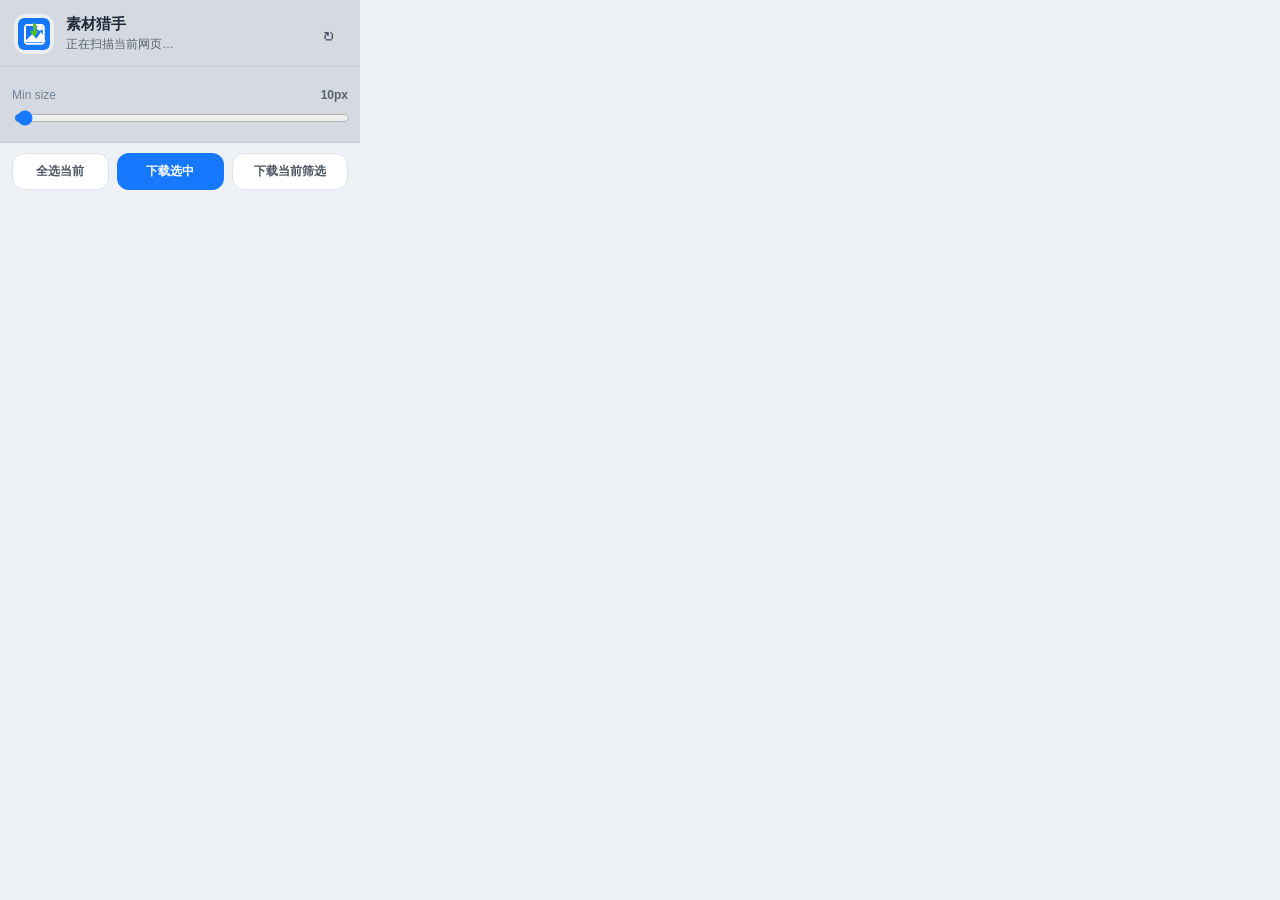
==== popup.html @ 2025f353 "update files" ====
<!doctype html>
<html lang="zh-CN">
  <head>
    <meta charset="utf-8" />
    <meta name="viewport" content="width=device-width, initial-scale=1" />
    <title>素材猎手</title>
    <link rel="stylesheet" href="popup.css" />
  </head>
  <body>
    <main class="app">
      <header class="topbar">
        <div class="brand-mark" aria-hidden="true">
          <img src="assets/icon48.png" alt="" />
        </div>
        <div class="brand-text">
          <h1>素材猎手</h1>
          <p id="pageStatus">正在扫描当前网页…</p>
        </div>
        <button id="refreshBtn" class="icon-btn" title="重新扫描" type="button">↻</button>
      </header>

      <section class="filter-panel">
        <div id="formatTabs" class="tabs" aria-label="图片格式筛选"></div>
        <div class="size-row">
          <div class="size-label">
            <span>Min size</span>
            <strong id="minSizeValue">10px</strong>
          </div>
          <input id="minSize" type="range" min="0" max="1000" step="10" value="10" />
        </div>
      </section>

      <section class="action-row">
        <button id="selectVisibleBtn" class="soft-btn" type="button">全选当前</button>
        <button id="downloadSelectedBtn" class="primary-btn" type="button">下载选中</button>
        <button id="downloadVisibleBtn" class="soft-btn" type="button">下载当前筛选</button>
      </section>

      <section id="usageBar" class="usage-bar"></section>
      <section id="grid" class="grid" aria-live="polite"></section>
    </main>

    <div id="paywall" class="modal hidden" role="dialog" aria-modal="true" aria-labelledby="paywallTitle">
      <div class="modal-card">
        <button id="closePaywallBtn" class="close-btn" aria-label="关闭" type="button">×</button>
        <h2 id="paywallTitle">解锁批量下载</h2>
        <p class="trial-pill">本地演示：3 天试用 · 可接 Stripe / Paddle</p>

        <div class="plans" role="radiogroup" aria-label="套餐选择">
          <label class="plan">
            <input type="radio" name="plan" value="monthly" />
            <span>Monthly</span>
            <strong>$ 2.99 <em>/ month</em></strong>
          </label>
          <label class="plan active">
            <input type="radio" name="plan" value="yearly" checked />
            <span>Yearly <b>Best</b></span>
            <strong>$ 14.99 <em>/ year</em></strong>
          </label>
          <label class="plan">
            <input type="radio" name="plan" value="lifetime" />
            <span>Lifetime</span>
            <strong>$ 29.99 <em>/ lifetime</em></strong>
          </label>
        </div>

        <button id="startTrialBtn" class="trial-btn" type="button">Start 3-Day Free Trial</button>
        <p class="pay-note">当前版本为产品原型，按钮会在本机开启试用。正式版需要接支付与账号系统。</p>
        <div class="modal-links">
          <button id="restoreBtn" type="button">Restore Purchases</button>
          <span>·</span>
          <a id="supportLink" href="https://img.playbox.dpdns.org/support" target="_blank" rel="noreferrer">Contact Support</a>
        </div>
      </div>
    </div>

    <div id="toast" class="toast hidden" role="status"></div>
    <script src="config.js"></script>
    <script src="popup.js"></script>
  </body>
</html>
---- popup.css ----
:root {
  --bg: #eef1f5;
  --panel: #ffffff;
  --text: #1f2937;
  --muted: #6b7280;
  --line: #dde3ec;
  --blue: #1677ff;
  --blue-2: #e8f1ff;
  --shadow: 0 12px 35px rgba(15, 23, 42, 0.18);
  --radius: 18px;
}

* {
  box-sizing: border-box;
}

body {
  margin: 0;
  width: 360px;
  min-height: 600px;
  max-height: 620px;
  overflow: hidden;
  background: var(--bg);
  color: var(--text);
  font-family: Inter, -apple-system, BlinkMacSystemFont, "Segoe UI", "PingFang SC", "Microsoft YaHei", sans-serif;
}

button,
input {
  font: inherit;
}

button {
  cursor: pointer;
}

.app {
  height: 600px;
  display: flex;
  flex-direction: column;
}

.topbar {
  display: flex;
  align-items: center;
  gap: 12px;
  padding: 14px 14px 12px;
  background: #d5dae2;
  border-bottom: 1px solid #c7ced8;
}

.brand-mark {
  width: 40px;
  height: 40px;
  border-radius: 12px;
  background: rgba(255, 255, 255, 0.55);
  display: grid;
  place-items: center;
  overflow: hidden;
}

.brand-mark img {
  width: 32px;
  height: 32px;
}

.brand-text {
  min-width: 0;
  flex: 1;
}

.brand-text h1 {
  margin: 0;
  font-size: 15px;
  line-height: 1.2;
  font-weight: 800;
}

.brand-text p {
  margin: 3px 0 0;
  font-size: 12px;
  color: #596270;
  white-space: nowrap;
  overflow: hidden;
  text-overflow: ellipsis;
}

.icon-btn {
  width: 34px;
  height: 34px;
  border: 0;
  border-radius: 999px;
  background: transparent;
  color: #4b5563;
  font-size: 23px;
  line-height: 1;
}

.icon-btn:hover {
  background: rgba(255, 255, 255, 0.55);
}

.filter-panel {
  padding: 10px 12px 12px;
  background: #d5dae2;
  border-bottom: 1px solid #c7ced8;
}

.tabs {
  display: flex;
  gap: 7px;
  overflow-x: auto;
  padding-bottom: 9px;
  scrollbar-width: none;
}

.tabs::-webkit-scrollbar {
  display: none;
}

.tab {
  border: 0;
  border-radius: 999px;
  padding: 7px 10px;
  background: #c7ced9;
  color: #4f5c6d;
  font-size: 12px;
  white-space: nowrap;
}

.tab.active {
  background: var(--blue-2);
  color: var(--blue);
  font-weight: 700;
}

.size-row {
  margin-top: 2px;
}

.size-label {
  display: flex;
  justify-content: space-between;
  margin-bottom: 6px;
  color: #718096;
  font-size: 12px;
}

.size-label strong {
  color: #566170;
  font-weight: 700;
}

input[type="range"] {
  width: 100%;
  accent-color: var(--blue);
}

.action-row {
  display: grid;
  grid-template-columns: 1fr 1.1fr 1.2fr;
  gap: 8px;
  padding: 10px 12px 8px;
  background: var(--bg);
}

.soft-btn,
.primary-btn {
  border: 0;
  border-radius: 12px;
  padding: 9px 8px;
  font-size: 12px;
  font-weight: 700;
}

.soft-btn {
  background: #fff;
  color: #4b5563;
  border: 1px solid var(--line);
}

.primary-btn {
  background: var(--blue);
  color: #fff;
}

.soft-btn:disabled,
.primary-btn:disabled {
  opacity: 0.45;
  cursor: not-allowed;
}

.usage-bar {
  min-height: 28px;
  padding: 0 13px 8px;
  color: #64748b;
  font-size: 12px;
}

.usage-chip {
  display: flex;
  justify-content: space-between;
  gap: 8px;
  align-items: center;
  border-radius: 999px;
  padding: 6px 10px;
  background: rgba(255, 255, 255, 0.72);
  border: 1px solid var(--line);
}

.usage-chip button {
  border: 0;
  background: transparent;
  color: var(--blue);
  padding: 0;
  font-weight: 700;
}

.grid {
  flex: 1;
  overflow-y: auto;
  padding: 0 12px 12px;
  display: grid;
  grid-template-columns: repeat(2, minmax(0, 1fr));
  gap: 9px;
}

.empty-state {
  grid-column: 1 / -1;
  align-self: center;
  margin-top: 50px;
  text-align: center;
  color: #677386;
}

.empty-state h3 {
  margin: 0 0 8px;
  font-size: 15px;
}

.empty-state p {
  margin: 0;
  font-size: 12px;
  line-height: 1.6;
}

.card {
  position: relative;
  height: 142px;
  border-radius: 14px;
  overflow: hidden;
  background: #cfd5df;
  box-shadow: 0 1px 0 rgba(255, 255, 255, 0.75) inset;
}

.card img {
  width: 100%;
  height: 100%;
  object-fit: cover;
  display: block;
}

.card::after {
  content: "";
  position: absolute;
  inset: 0;
  background: linear-gradient(180deg, rgba(0,0,0,0.08), rgba(0,0,0,0.34));
  pointer-events: none;
}

.check {
  position: absolute;
  z-index: 2;
  top: 8px;
  left: 8px;
  width: 24px;
  height: 24px;
  border-radius: 7px;
  border: 2px solid rgba(255, 255, 255, 0.78);
  background: rgba(31, 41, 55, 0.25);
  display: grid;
  place-items: center;
  color: #fff;
  font-weight: 900;
}

.card.selected .check {
  background: var(--blue);
  border-color: var(--blue);
}

.download-one {
  position: absolute;
  z-index: 2;
  top: 8px;
  right: 8px;
  width: 28px;
  height: 28px;
  border: 0;
  border-radius: 999px;
  background: rgba(17, 24, 39, 0.42);
  color: #fff;
  font-size: 16px;
}

.meta {
  position: absolute;
  z-index: 2;
  left: 8px;
  right: 8px;
  bottom: 7px;
  display: flex;
  align-items: end;
  justify-content: space-between;
  gap: 7px;
  color: rgba(255, 255, 255, 0.88);
  font-size: 11px;
  text-shadow: 0 1px 2px rgba(0, 0, 0, 0.45);
}

.meta strong {
  display: block;
  color: #fff;
  font-size: 11px;
  font-weight: 800;
}

.badge {
  border-radius: 7px;
  padding: 3px 5px;
  background: rgba(17, 24, 39, 0.45);
  color: #fff;
  font-size: 10px;
  font-weight: 800;
  text-transform: uppercase;
}

.tag {
  margin-top: 3px;
  display: inline-block;
  border-radius: 999px;
  padding: 2px 6px;
  background: rgba(255, 255, 255, 0.2);
  font-size: 10px;
}

.modal {
  position: fixed;
  inset: 0;
  z-index: 20;
  display: grid;
  place-items: center;
  background: rgba(31, 41, 55, 0.28);
  padding: 16px;
}

.hidden {
  display: none !important;
}

.modal-card {
  width: 100%;
  border-radius: 24px;
  background: #fff;
  padding: 24px 24px 18px;
  box-shadow: var(--shadow);
  text-align: center;
  position: relative;
}

.close-btn {
  position: absolute;
  top: 12px;
  right: 12px;
  width: 28px;
  height: 28px;
  border: 0;
  border-radius: 999px;
  background: #f1f5f9;
  color: #4b5563;
  font-size: 18px;
}

.modal-card h2 {
  margin: 0 0 14px;
  font-size: 22px;
  line-height: 1.2;
  font-weight: 800;
}

.trial-pill {
  display: inline-block;
  margin: 0 0 18px;
  border-radius: 999px;
  padding: 5px 11px;
  background: #eaf3ff;
  color: var(--blue);
  font-weight: 800;
  font-size: 14px;
}

.plans {
  border: 1px solid var(--line);
  border-radius: 14px;
  overflow: hidden;
  margin-bottom: 22px;
  text-align: left;
}

.plan {
  display: grid;
  grid-template-columns: 28px 1fr auto;
  align-items: center;
  gap: 8px;
  padding: 14px 14px;
  min-height: 54px;
  border-bottom: 1px solid var(--line);
  color: #374151;
}

.plan:last-child {
  border-bottom: 0;
}

.plan input {
  width: 22px;
  height: 22px;
  accent-color: var(--blue);
}

.plan span {
  font-size: 16px;
}

.plan b {
  margin-left: 5px;
  border-radius: 8px;
  padding: 2px 6px;
  background: #eaf3ff;
  color: var(--blue);
  font-size: 10px;
}

.plan strong {
  font-size: 15px;
  font-weight: 700;
  color: #4b5563;
}

.plan em {
  color: #9ca3af;
  font-size: 11px;
  font-style: normal;
  font-weight: 600;
}

.trial-btn {
  width: 100%;
  border: 0;
  border-radius: 999px;
  padding: 13px 16px;
  background: var(--blue);
  color: #fff;
  font-size: 16px;
  font-weight: 900;
}

.pay-note {
  margin: 12px 0 14px;
  color: #64748b;
  font-size: 11px;
  line-height: 1.5;
}

.modal-links {
  padding-top: 14px;
  border-top: 1px solid var(--line);
  display: flex;
  justify-content: center;
  gap: 12px;
  color: #c4cbd6;
  font-size: 12px;
}

.modal-links button,
.modal-links a {
  color: var(--blue);
  background: transparent;
  border: 0;
  padding: 0;
  text-decoration: underline;
  font-size: 12px;
}

.toast {
  position: fixed;
  left: 20px;
  right: 20px;
  bottom: 16px;
  z-index: 30;
  border-radius: 14px;
  background: #fff;
  box-shadow: 0 10px 28px rgba(15, 23, 42, 0.22);
  padding: 12px 14px;
  color: #1f2937;
  font-size: 13px;
}
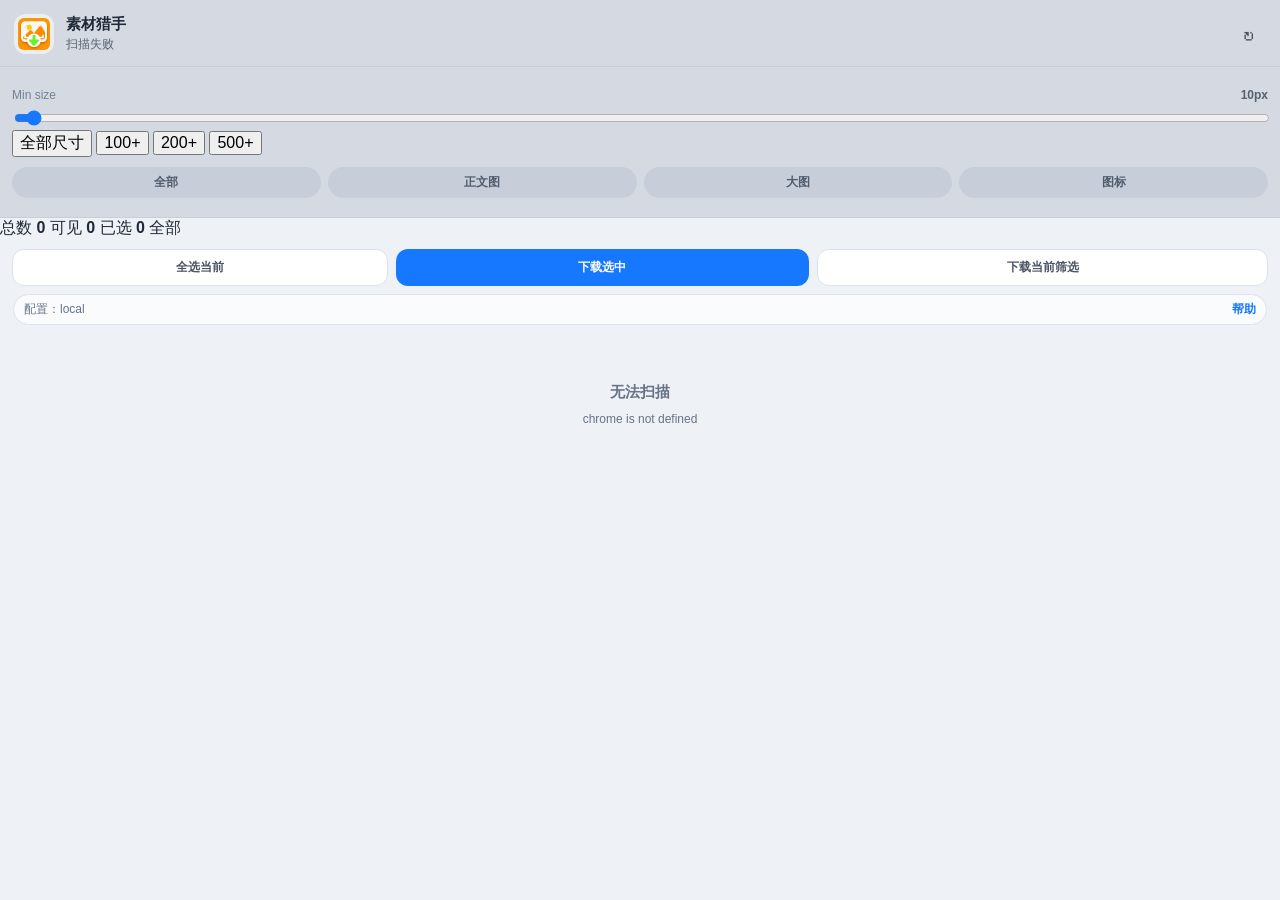
==== commit e71afc41: "upgrade side panel ui structure" ====
--- a/popup.html
+++ b/popup.html
@@ -10,7 +10,7 @@
     <main class="app">
       <header class="topbar">
         <div class="brand-mark" aria-hidden="true">
-          <img src="assets/icon48.png" alt="" />
+          <img src="assets/icon.svg" alt="" />
         </div>
         <div class="brand-text">
           <h1>素材猎手</h1>
@@ -27,7 +27,20 @@
             <strong id="minSizeValue">10px</strong>
           </div>
           <input id="minSize" type="range" min="0" max="1000" step="10" value="10" />
+          <div class="size-presets" aria-label="尺寸快捷筛选">
+            <button type="button" data-size="0">全部尺寸</button>
+            <button type="button" data-size="100">100+</button>
+            <button type="button" data-size="200">200+</button>
+            <button type="button" data-size="500">500+</button>
+          </div>
         </div>
+      </section>
+
+      <section id="statsBar" class="stats-bar" aria-label="筛选统计">
+        <span>总数 <b id="totalCount">0</b></span>
+        <span>可见 <b id="visibleCount">0</b></span>
+        <span>已选 <b id="selectedCount">0</b></span>
+        <span id="modeName">全部</span>
       </section>
 
       <section class="action-row">
--- a/popup.css
+++ b/popup.css
@@ -10,15 +10,15 @@
   --radius: 18px;
 }
 
-* {
-  box-sizing: border-box;
-}
-
+* { box-sizing: border-box; }
+
+html,
 body {
   margin: 0;
-  width: 360px;
-  min-height: 600px;
-  max-height: 620px;
+  width: 100%;
+  min-width: 320px;
+  height: 100vh;
+  min-height: 100vh;
   overflow: hidden;
   background: var(--bg);
   color: var(--text);
@@ -26,18 +26,16 @@
 }
 
 button,
-input {
-  font: inherit;
-}
-
-button {
-  cursor: pointer;
-}
+input { font: inherit; }
+button { cursor: pointer; }
 
 .app {
-  height: 600px;
+  width: 100%;
+  height: 100vh;
+  min-height: 100vh;
   display: flex;
   flex-direction: column;
+  overflow: hidden;
 }
 
 .topbar {
@@ -47,6 +45,7 @@
   padding: 14px 14px 12px;
   background: #d5dae2;
   border-bottom: 1px solid #c7ced8;
+  flex: 0 0 auto;
 }
 
 .brand-mark {
@@ -57,6 +56,7 @@
   display: grid;
   place-items: center;
   overflow: hidden;
+  flex: 0 0 auto;
 }
 
 .brand-mark img {
@@ -94,6 +94,7 @@
   color: #4b5563;
   font-size: 23px;
   line-height: 1;
+  flex: 0 0 auto;
 }
 
 .icon-btn:hover {
@@ -104,6 +105,7 @@
   padding: 10px 12px 12px;
   background: #d5dae2;
   border-bottom: 1px solid #c7ced8;
+  flex: 0 0 auto;
 }
 
 .tabs {
@@ -114,9 +116,7 @@
   scrollbar-width: none;
 }
 
-.tabs::-webkit-scrollbar {
-  display: none;
-}
+.tabs::-webkit-scrollbar { display: none; }
 
 .tab {
   border: 0;
@@ -134,9 +134,7 @@
   font-weight: 700;
 }
 
-.size-row {
-  margin-top: 2px;
-}
+.size-row { margin-top: 2px; }
 
 .size-label {
   display: flex;
@@ -162,6 +160,7 @@
   gap: 8px;
   padding: 10px 12px 8px;
   background: var(--bg);
+  flex: 0 0 auto;
 }
 
 .soft-btn,
@@ -195,6 +194,7 @@
   padding: 0 13px 8px;
   color: #64748b;
   font-size: 12px;
+  flex: 0 0 auto;
 }
 
 .usage-chip {
@@ -217,12 +217,14 @@
 }
 
 .grid {
-  flex: 1;
+  flex: 1 1 auto;
+  min-height: 0;
   overflow-y: auto;
   padding: 0 12px 12px;
   display: grid;
   grid-template-columns: repeat(2, minmax(0, 1fr));
   gap: 9px;
+  align-content: start;
 }
 
 .empty-state {
@@ -354,12 +356,12 @@
   padding: 16px;
 }
 
-.hidden {
-  display: none !important;
-}
+.hidden { display: none !important; }
 
 .modal-card {
-  width: 100%;
+  width: min(100%, 360px);
+  max-height: calc(100vh - 32px);
+  overflow-y: auto;
   border-radius: 24px;
   background: #fff;
   padding: 24px 24px 18px;
@@ -412,15 +414,13 @@
   grid-template-columns: 28px 1fr auto;
   align-items: center;
   gap: 8px;
-  padding: 14px 14px;
+  padding: 14px;
   min-height: 54px;
   border-bottom: 1px solid var(--line);
   color: #374151;
 }
 
-.plan:last-child {
-  border-bottom: 0;
-}
+.plan:last-child { border-bottom: 0; }
 
 .plan input {
   width: 22px;
@@ -428,9 +428,7 @@
   accent-color: var(--blue);
 }
 
-.plan span {
-  font-size: 16px;
-}
+.plan span { font-size: 16px; }
 
 .plan b {
   margin-left: 5px;
@@ -505,3 +503,12 @@
   color: #1f2937;
   font-size: 13px;
 }
+
+@media (min-width: 430px) {
+  .grid { grid-template-columns: repeat(3, minmax(0, 1fr)); }
+}
+
+@media (max-width: 340px) {
+  .grid { grid-template-columns: 1fr; }
+  .action-row { grid-template-columns: 1fr; }
+}
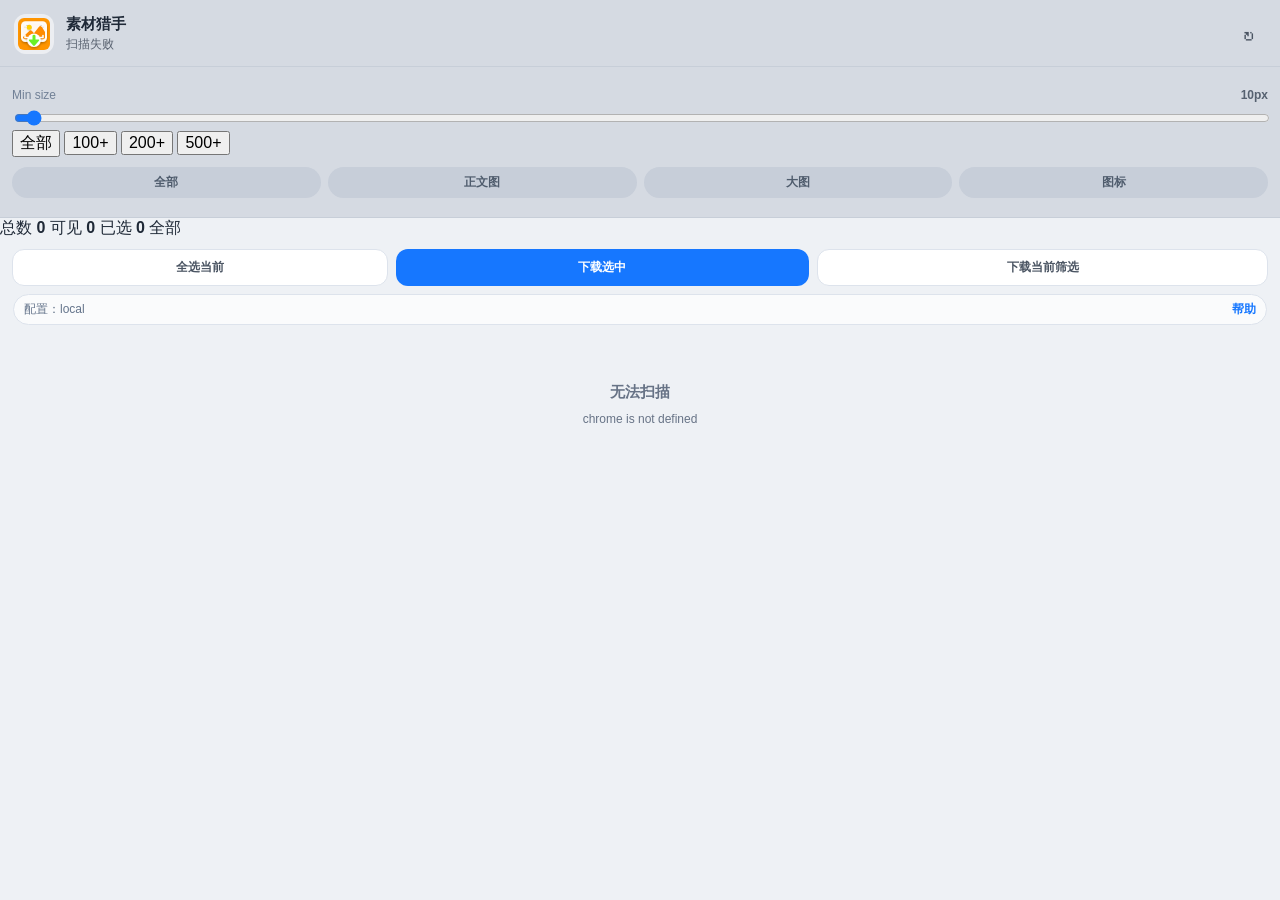
==== commit 7aae8cfa: "add ui stats and size presets" ====
--- a/popup.html
+++ b/popup.html
@@ -28,7 +28,7 @@
           </div>
           <input id="minSize" type="range" min="0" max="1000" step="10" value="10" />
           <div class="size-presets" aria-label="尺寸快捷筛选">
-            <button type="button" data-size="0">全部尺寸</button>
+            <button type="button" data-size="0">全部</button>
             <button type="button" data-size="100">100+</button>
             <button type="button" data-size="200">200+</button>
             <button type="button" data-size="500">500+</button>
@@ -60,21 +60,9 @@
         <p class="trial-pill">本地演示：3 天试用 · 可接 Stripe / Paddle</p>
 
         <div class="plans" role="radiogroup" aria-label="套餐选择">
-          <label class="plan">
-            <input type="radio" name="plan" value="monthly" />
-            <span>Monthly</span>
-            <strong>$ 2.99 <em>/ month</em></strong>
-          </label>
-          <label class="plan active">
-            <input type="radio" name="plan" value="yearly" checked />
-            <span>Yearly <b>Best</b></span>
-            <strong>$ 14.99 <em>/ year</em></strong>
-          </label>
-          <label class="plan">
-            <input type="radio" name="plan" value="lifetime" />
-            <span>Lifetime</span>
-            <strong>$ 29.99 <em>/ lifetime</em></strong>
-          </label>
+          <label class="plan"><input type="radio" name="plan" value="monthly" /><span>Monthly</span><strong>$ 2.99 <em>/ month</em></strong></label>
+          <label class="plan active"><input type="radio" name="plan" value="yearly" checked /><span>Yearly <b>Best</b></span><strong>$ 14.99 <em>/ year</em></strong></label>
+          <label class="plan"><input type="radio" name="plan" value="lifetime" /><span>Lifetime</span><strong>$ 29.99 <em>/ lifetime</em></strong></label>
         </div>
 
         <button id="startTrialBtn" class="trial-btn" type="button">Start 3-Day Free Trial</button>
@@ -90,5 +78,47 @@
     <div id="toast" class="toast hidden" role="status"></div>
     <script src="config.js"></script>
     <script src="popup.js"></script>
+    <script>
+      (() => {
+        const $ = (id) => document.getElementById(id);
+        const grid = $("grid");
+        const minSize = $("minSize");
+        const minSizeValue = $("minSizeValue");
+        const totalCount = $("totalCount");
+        const visibleCount = $("visibleCount");
+        const selectedCount = $("selectedCount");
+        const modeName = $("modeName");
+        const pageStatus = $("pageStatus");
+        const modeMap = { all: "全部", content: "正文图", big: "大图", icon: "图标" };
+
+        function updateStats() {
+          const statusText = pageStatus ? pageStatus.textContent : "";
+          const totalMatch = statusText.match(/(\d+)\s*images/);
+          if (totalCount) totalCount.textContent = totalMatch ? totalMatch[1] : String(document.querySelectorAll(".card").length || 0);
+          if (visibleCount) visibleCount.textContent = String(document.querySelectorAll(".card").length || 0);
+          if (selectedCount) selectedCount.textContent = String(document.querySelectorAll(".card.selected").length || 0);
+          const active = document.querySelector(".quick-filter-btn.active");
+          if (modeName) modeName.textContent = active ? (modeMap[active.dataset.mode] || active.textContent) : "全部";
+          document.querySelectorAll(".size-presets button").forEach((btn) => {
+            btn.classList.toggle("active", Number(btn.dataset.size) === Number(minSize && minSize.value || 0));
+          });
+        }
+
+        document.querySelectorAll(".size-presets button").forEach((btn) => {
+          btn.addEventListener("click", () => {
+            if (!minSize) return;
+            minSize.value = btn.dataset.size;
+            if (minSizeValue) minSizeValue.textContent = `${btn.dataset.size}px`;
+            minSize.dispatchEvent(new Event("input", { bubbles: true }));
+            setTimeout(updateStats, 80);
+          });
+        });
+
+        if (grid) new MutationObserver(() => setTimeout(updateStats, 30)).observe(grid, { childList: true, subtree: true, attributes: true, attributeFilter: ["class"] });
+        if (pageStatus) new MutationObserver(updateStats).observe(pageStatus, { childList: true, subtree: true, characterData: true });
+        document.addEventListener("click", () => setTimeout(updateStats, 80));
+        updateStats();
+      })();
+    </script>
   </body>
 </html>
